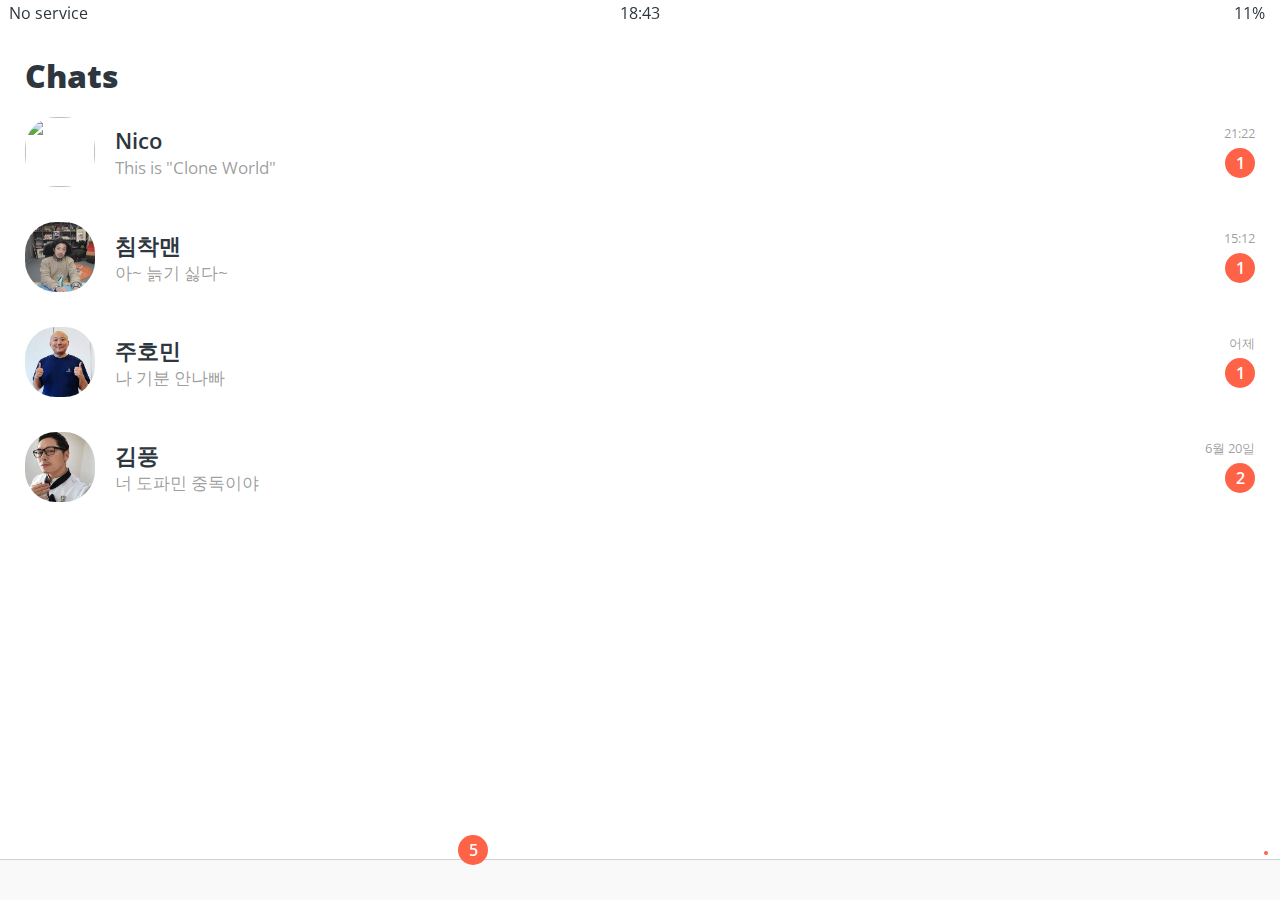
==== chats.html @ 3cc5f25c "finish friends, find" ====
<!DOCTYPE html>
<html lang="en">
  <head>
    <link rel="stylesheet" href="css/styles.css" />
    <meta charset="UTF-8" />
    <meta name="viewport" content="width=device-width, initial-scale=1.0" />
    <title>Chats - KakaoTalk</title>
  </head>
  <body>
    <div class="status-bar">
      <div class="status-bar__column">
        <span>No service</span>
        <i class="fas fa-wifi"></i>
      </div>
      <div class="status-bar__column">
        <span>18:43</span>
      </div>
      <div class="status-bar__column">
        <span>11%</span>
        <i class="fas fa-battery-quarter fa-lg"></i>
        <i class="fas fa-bolt"></i>
      </div>
    </div>

    <header class="screen-header">
      <h1 class="screen-header__title">Chats</h1>
      <div class="screen-header__icons">
        <span><i class="fas fa-search fa-lg"></i></span>
        <span><i class="far fa-comments fa-lg"></i></span>
        <span><i class="fas fa-music fa-lg"></i></span>
        <span><i class="fas fa-cog fa-lg"></i></span>
      </div>
    </header>

    <main class="main-screen">
      <div class="user-component">
        <div class="user-component__column">
          <img
            src="https://avatars3.githubusercontent.com/u/3612017"
            class="user-component__avatar user-component__avatar"
          />
          <div class="user-component__text">
            <h4 class="user-component__title">Nico</h4>
            <h6 class="user-component__subtitle">This is "Clone World"</h6>
          </div>
        </div>
        <div class="user-component__column">
          <span class="user-component__time">21:22</span>
          <div class="badge">1</div>
        </div>
      </div>
      <div class="user-component">
        <div class="user-component__column">
          <img
            src="images/침착맨.jpg"
            class="user-component__avatar user-component__avatar"
          />
          <div class="user-component__text">
            <h4 class="user-component__title">침착맨</h4>
            <h6 class="user-component__subtitle">아~ 늙기 싫다~</h6>
          </div>
        </div>
        <div class="user-component__column">
          <span class="user-component__time">15:12</span>
          <div class="badge">1</div>
        </div>
      </div>
      <div class="user-component">
        <div class="user-component__column">
          <img
            src="images/주호민.jpg"
            class="user-component__avatar user-component__avatar"
          />
          <div class="user-component__text">
            <h4 class="user-component__title">주호민</h4>
            <h6 class="user-component__subtitle">나 기분 안나빠</h6>
          </div>
        </div>
        <div class="user-component__column">
          <span class="user-component__time">어제</span>
          <div class="badge">1</div>
        </div>
      </div>
      <div class="user-component">
        <div class="user-component__column">
          <img
            src="images/김풍.jpg"
            class="user-component__avatar user-component__avatar"
          />
          <div class="user-component__text">
            <h4 class="user-component__title">김풍</h4>
            <h6 class="user-component__subtitle">너 도파민 중독이야</h6>
          </div>
        </div>
        <div class="user-component__column">
          <span class="user-component__time">6월 20일</span>
          <div class="badge">2</div>
        </div>
      </div>
    </main>

    <nav class="nav">
      <ul class="nav__list">
        <li class="nav__btn">
          <a class="nav__link" href="friends.html"
            ><i class="far fa-user fa-2x"></i>
          </a>
        </li>
        <li class="nav__btn">
          <a class="nav__link" href="chats.html">
            <span class="nav__notification badge">5</span>
            <i class="fas fa-comment fa-2x"></i>
          </a>
        </li>
        <li class="nav__btn">
          <a class="nav__link" href="find.html">
            <i class="fas fa-search fa-2x"></i>
          </a>
        </li>
        <li class="nav__btn">
          <a class="nav__link" href="more.html">
            <span class="nav__notification--ellipsis"> </span>
            <i class="fas fa-bars fa-2x"></i>
          </a>
        </li>
      </ul>
    </nav>

    <script
      src="https://kit.fontawesome.com/6478f529f2.js"
      crossorigin="anonymous"
    ></script>
  </body>
</html>
---- css/styles.css ----
@import url("https://fonts.googleapis.com/css2?family=Open+Sans:wght@400;600&display=swap");

@import "reset.css";
@import "variables.css";

/* Components */
@import "components/status-bar.css";
@import "components/nav-bar.css";
@import "components/screen-header.css";
@import "components/user-component.css";
@import "components/badge.css";
@import "components/point.css";

/* Screens */
@import "screens/login.css";
@import "screens/friends.css";
@import "screens/find.css";

body {
  font-family: "Open Sans", sans-serif;
  color: #2e363e;
}

.main-screen {
  padding: 0px var(--horizontal-space);
}
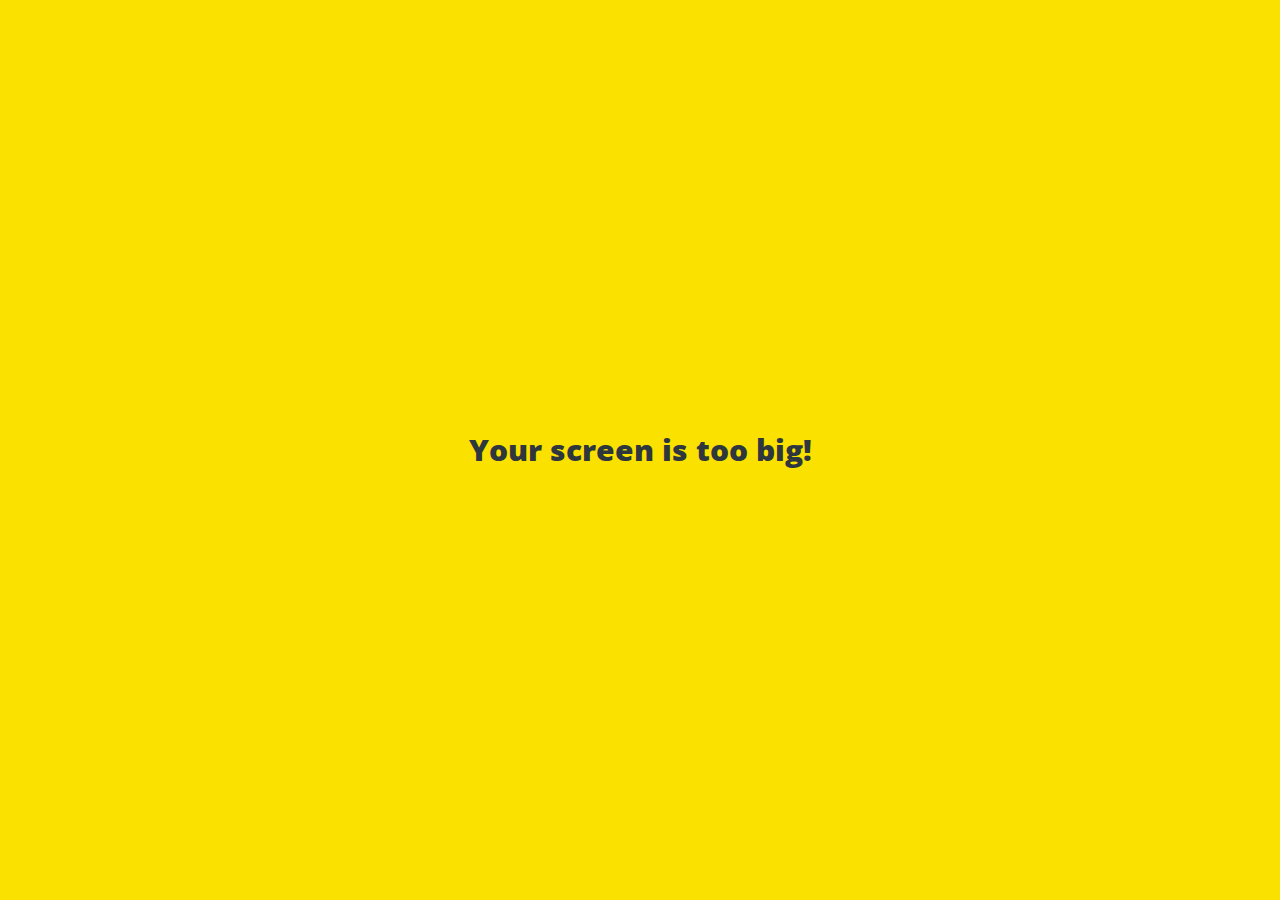
==== commit 4ccf3495: "finish kakao clone" ====
--- a/chats.html
+++ b/chats.html
@@ -33,22 +33,24 @@
     </header>
 
     <main class="main-screen">
-      <div class="user-component">
-        <div class="user-component__column">
-          <img
-            src="https://avatars3.githubusercontent.com/u/3612017"
-            class="user-component__avatar user-component__avatar"
-          />
-          <div class="user-component__text">
-            <h4 class="user-component__title">Nico</h4>
-            <h6 class="user-component__subtitle">This is "Clone World"</h6>
+      <a href="chat.html">
+        <div class="user-component">
+          <div class="user-component__column">
+            <img
+              src="https://avatars3.githubusercontent.com/u/3612017"
+              class="user-component__avatar user-component__avatar"
+            />
+            <div class="user-component__text">
+              <h4 class="user-component__title">Nico</h4>
+              <h6 class="user-component__subtitle">This is "Clone World"!</h6>
+            </div>
+          </div>
+          <div class="user-component__column">
+            <span class="user-component__time">21:22</span>
+            <div class="badge">1</div>
           </div>
         </div>
-        <div class="user-component__column">
-          <span class="user-component__time">21:22</span>
-          <div class="badge">1</div>
-        </div>
-      </div>
+      </a>
       <div class="user-component">
         <div class="user-component__column">
           <img
@@ -125,7 +127,8 @@
         </li>
       </ul>
     </nav>
-
+    <div id="splash-screen"><i class="fas fa-comment"></i></div>
+    <div id="no-mobile">Your screen is too big!</div>
     <script
       src="https://kit.fontawesome.com/6478f529f2.js"
       crossorigin="anonymous"
--- a/css/styles.css
+++ b/css/styles.css
@@ -7,14 +7,20 @@
 @import "components/status-bar.css";
 @import "components/nav-bar.css";
 @import "components/screen-header.css";
+@import "components/alt-screen-header.css";
 @import "components/user-component.css";
 @import "components/badge.css";
 @import "components/point.css";
+@import "components/icon-row.css";
+@import "components/no-mobile.css";
 
 /* Screens */
 @import "screens/login.css";
 @import "screens/friends.css";
 @import "screens/find.css";
+@import "screens/more.css";
+@import "screens/settings.css";
+@import "screens/chat.css";
 
 body {
   font-family: "Open Sans", sans-serif;
